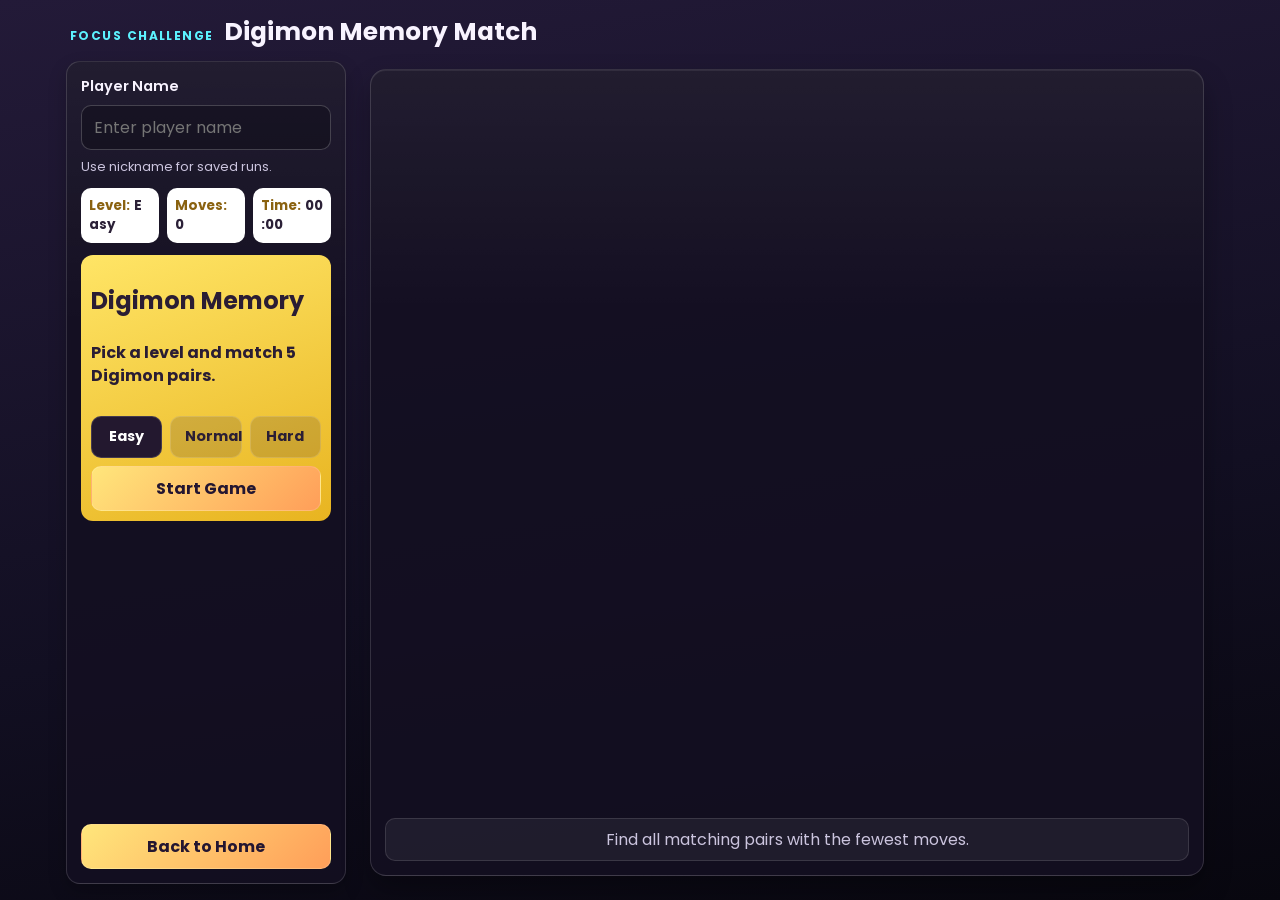
==== pages/memory.html @ 289a0cfa "Add memory game, leaderboard, css update" ====
<!DOCTYPE html>
<html lang="en">
<head>
  <meta charset="UTF-8">
  <meta name="viewport" content="width=device-width, initial-scale=1.0">
  <title>Memory Match</title>
  <link rel="stylesheet" href="../css/game.css">
</head>
<body class="game-body game-memory">
  <main class="arcade-shell">
    <!-- Page header -->
    <header class="arcade-top">
      <p class="eyebrow">Focus Challenge</p>
      <h1>Digimon Memory Match</h1>
    </header>

    <div class="arcade-layout">
      <!-- Sidebar: player input, stats, and controls -->
      <aside class="arcade-sidebar">
        <div class="player-field">
          <label for="player-name">Player Name</label>
          <input id="player-name" type="text" maxlength="20" placeholder="Enter player name" aria-describedby="memory-player-help">
          <p class="helper-text" id="memory-player-help">Use nickname for saved runs.</p>
        </div>

        <div class="stats-container" aria-label="Memory game stats">
          <div id="memory-level-badge"></div>
          <div id="moves-count"></div>
          <div id="time"></div>
        </div>

        <button id="memory-stop" class="memory-action hide" type="button">Stop Game</button>

        <div class="memory-controls" id="memory-controls">
          <div id="memory-result" aria-live="polite">Ready to test your Digimon memory?</div>
          <div class="level-picker" aria-label="Memory levels">
            <button class="level-option is-active" data-level="easy" type="button">Easy</button>
            <button class="level-option" data-level="normal" type="button">Normal</button>
            <button class="level-option" data-level="hard" type="button">Hard</button>
          </div>
          <button id="memory-start" type="button">Start Game</button>
        </div>

        <a class="back-link" href="../index.html">Back to Home</a>
      </aside>

      <!-- Stage: memory grid -->
      <section class="arcade-stage">
        <div class="stage-card">
          <div class="memory-grid tutorial-grid" id="memory-grid"></div>
          <!-- Status output -->
          <p class="status status-panel">Find all matching pairs with the fewest moves.</p>
        </div>
      </section>
    </div>
  </main>

  <script src="../js/leaderboard.js"></script>
  <script src="../js/memory.js"></script>
</body>
</html>
---- css/game.css ----
@import url("https://fonts.googleapis.com/css2?family=Poppins:wght@400;600;700&display=swap");

/* =========================
  Theme + base
   ========================= */
:root {
  --color-text: #f8f3ff;
  --color-muted: #cbc4de;
  --color-panel: rgba(20, 15, 34, 0.88);
  --color-panel-2: rgba(255, 255, 255, 0.06);
  --color-border: rgba(255, 255, 255, 0.14);
  --color-accent: #5cf2ff;
  --color-accent-2: #ff9e59;
  --color-warn: #ffd970;
  --text: var(--color-text);
  --muted: var(--color-muted);
  --panel: var(--color-panel);
  --panel-2: var(--color-panel-2);
  --border: var(--color-border);
  --accent: var(--color-accent);
  --accent-2: var(--color-accent-2);
  --warn: var(--color-warn);
  --shadow-lg: 0 14px 28px rgba(0, 0, 0, 0.3);
  --shadow-md: 0 8px 18px rgba(0, 0, 0, 0.22);
  --radius-sm: 10px;
  --radius-md: 14px;
  --radius-lg: 16px;
  --body-font: "Poppins", "Segoe UI", sans-serif;
}

* {
  box-sizing: border-box;
}

body.game-body {
  margin: 0;
  min-height: 100vh;
  color: var(--text);
  line-height: 1.45;
  font-family: var(--body-font);
  background: linear-gradient(170deg, #231a38 0%, #120f22 60%, #08070f 100%);
}

/* =========================
   Layout
   ========================= */
.arcade-shell {
  width: min(1180px, 100%);
  min-height: 100vh;
  margin: 0 auto;
  display: grid;
  grid-template-rows: auto 1fr;
  gap: 14px;
  padding: 16px;
}

.arcade-top {
  display: flex;
  align-items: baseline;
  flex-wrap: wrap;
  gap: 10px;
  padding: 2px 4px;
}

.eyebrow {
  margin: 0;
  font-size: 0.75rem;
  font-weight: 700;
  letter-spacing: 0.12em;
  text-transform: uppercase;
  color: var(--accent);
}

.arcade-top h1 {
  margin: 0;
  font-size: 1.55rem;
  line-height: 1.1;
}

.arcade-layout {
  height: 100%;
  min-height: 0;
  min-width: 0;
  display: grid;
  grid-template-columns: minmax(240px, 280px) minmax(0, 1fr);
  gap: 14px;
}

.arcade-sidebar {
  min-height: 0;
  min-width: 0;
  display: flex;
  flex-direction: column;
  gap: 12px;
  padding: 14px;
  border: 1px solid var(--border);
  border-radius: var(--radius-md);
  background: linear-gradient(180deg, rgba(255, 255, 255, 0.06), transparent 32%), var(--panel);
  box-shadow: var(--shadow-md);
  overflow: auto;
}

.arcade-stage {
  min-width: 0;
  min-height: 0;
  height: 100%;
  display: grid;
  place-items: stretch;
  padding: 8px 10px;
}

.stage-card {
  width: 100%;
  max-width: 940px;
  height: 100%;
  margin: 0 auto;
  min-height: 0;
  min-width: 0;
  display: grid;
  grid-template-rows: 1fr auto;
  gap: 12px;
  padding: 14px;
  border: 1px solid var(--border);
  border-radius: var(--radius-lg);
  background: linear-gradient(180deg, rgba(255, 255, 255, 0.06), transparent 30%), var(--panel);
  box-shadow: var(--shadow-lg), 0 1px 0 rgba(255, 255, 255, 0.07) inset;
  overflow: hidden;
}

/* =========================
   Components
   ========================= */
.player-field {
  display: grid;
  gap: 8px;
}

.player-field label {
  font-size: 0.9rem;
  font-weight: 600;
}

input {
  width: 100%;
  min-height: 42px;
  padding: 10px 12px;
  border-radius: var(--radius-sm);
  border: 1px solid rgba(255, 255, 255, 0.2);
  background: rgba(0, 0, 0, 0.24);
  color: var(--text);
  font: inherit;
  transition: border-color 0.25s ease, box-shadow 0.25s ease;
}

input:focus,
input:focus-visible {
  outline: none;
  border-color: rgba(92, 242, 255, 0.65);
  box-shadow: 0 0 0 3px rgba(92, 242, 255, 0.16);
}

.helper-text {
  margin: 0;
  color: var(--muted);
  font-size: 0.8rem;
  line-height: 1.35;
}

.hud {
  display: grid;
  gap: 8px;
}

.rps-hud {
  grid-template-columns: repeat(3, minmax(0, 1fr));
}

.status {
  margin: 0;
  padding: 9px 12px;
  border-radius: var(--radius-sm);
  border: 1px solid rgba(255, 255, 255, 0.12);
  background: var(--panel-2);
  color: var(--muted);
}

.status strong {
  color: var(--text);
}

.status-panel {
  text-align: center;
}

.game-actions {
  display: flex;
  gap: 10px;
  justify-content: center;
  flex-wrap: wrap;
}

button,
.back-link {
  min-height: 42px;
  padding: 10px 14px;
  border-radius: var(--radius-sm);
  border: 1px solid rgba(255, 255, 255, 0.15);
  background: linear-gradient(135deg, #ffe67b, var(--accent-2));
  color: #241631;
  font: inherit;
  font-weight: 700;
  text-decoration: none;
  cursor: pointer;
  transition: transform 0.22s ease, box-shadow 0.22s ease, filter 0.22s ease;
}

button:hover:not(:disabled),
.back-link:hover {
  transform: translateY(-1px);
  box-shadow: 0 8px 14px rgba(0, 0, 0, 0.2);
  filter: brightness(1.02);
}

button:active,
.back-link:active {
  transform: translateY(0) scale(0.98);
}

button:disabled {
  opacity: 0.55;
  cursor: not-allowed;
}

button:focus-visible,
.back-link:focus-visible {
  outline: 2px solid rgba(92, 242, 255, 0.8);
  outline-offset: 2px;
}

.back-link {
  text-align: center;
  margin-top: auto;
}

.hide {
  display: none !important;
}

/* =========================
   RPS
   ========================= */
.game-rps .stage-card {
  max-width: 1100px;
  margin: 0 auto;
  display: flex;
  flex-direction: column;
  align-items: center;
  justify-content: center;
  gap: 0;
}

.rps-choice {
  width: 118px;
  height: 108px;
  min-height: 108px;
  display: flex;
  flex-direction: column;
  align-items: center;
  justify-content: center;
  gap: 8px;
  padding: 10px;
  border-radius: 14px;
  background: linear-gradient(180deg, rgba(255, 255, 255, 0.12), rgba(255, 255, 255, 0.04));
  color: var(--text);
  border: 1px solid rgba(255, 255, 255, 0.24);
  transition: transform 0.22s ease, box-shadow 0.22s ease, border-color 0.22s ease;
}

.rps-choice:hover:not(:disabled),
.rps-choice:focus-visible:not(:disabled) {
  transform: translateY(-2px);
  border-color: rgba(92, 242, 255, 0.55);
  box-shadow: 0 12px 20px rgba(0, 0, 0, 0.24);
}

.rps-choice:active:not(:disabled) {
  transform: translateY(0) scale(0.97);
}

.rps-choice img {
  width: 56px;
  height: 56px;
  object-fit: contain;
}

.choice-box img {
  width: 100px;
  height: 100px;
  object-fit: contain;
}

#computer-preview {
  --rps-image-flip: -1;
  transform: scaleX(-1);
  transform-origin: center;
}

.rps-choice.is-selected {
  border-color: var(--accent);
  box-shadow: 0 0 0 3px rgba(92, 242, 255, 0.2);
}

.versus-preview {
  width: 100%;
  max-width: 980px;
  margin: 0 auto 22px;
  padding: 30px;
  border-radius: 22px;
  background: linear-gradient(
    135deg,
    rgba(90, 132, 198, 0.52),
    rgba(123, 84, 192, 0.46)
  );
  border: 1px solid rgba(255, 255, 255, 0.16);
  box-shadow: 0 22px 44px rgba(0, 0, 0, 0.34), inset 0 1px 0 rgba(255, 255, 255, 0.2);
  display: grid;
  grid-template-columns: 1fr auto 1fr;
  align-items: center;
  gap: 22px;
}

.versus-preview .choice-box {
  min-height: 148px;
  border-radius: 16px;
  display: flex;
  flex-direction: column;
  align-items: center;
  justify-content: center;
  gap: 10px;
  background: rgba(255, 255, 255, 0.11);
  border: 1px solid rgba(255, 255, 255, 0.14);
  font-size: 1.06rem;
  font-weight: 600;
  padding: 20px;
  box-shadow: inset 0 1px 0 rgba(255, 255, 255, 0.2);
}

.preview-versus {
  font-size: 2.2rem;
  font-weight: 800;
  color: #ffd166;
  display: flex;
  align-items: center;
  justify-content: center;
  min-width: 60px;
  text-shadow: 0 6px 16px rgba(0, 0, 0, 0.26);
}

.game-rps .stage-card > .rps-actions {
  width: 100%;
  max-width: 760px;
  display: flex;
  justify-content: center;
  gap: 16px;
  margin: 6px 0 14px;
  flex-wrap: nowrap;
  align-items: center;
}

.game-rps .stage-card > .status-panel {
  width: 100%;
  max-width: 920px;
  margin: 6px auto;
  text-align: center;
}

#rps-status[data-outcome="win"] {
  color: #c7ffd4;
  border-color: rgba(130, 255, 168, 0.22);
}

#rps-status[data-outcome="loss"] {
  color: #ffc7c7;
  border-color: rgba(255, 129, 129, 0.24);
}

#rps-status[data-outcome="draw"] {
  color: #ffe8aa;
  border-color: rgba(255, 217, 112, 0.24);
}

/* =========================
   Whack
   ========================= */
.whack-stage {
  position: relative;
  width: min(100%, 560px);
  margin: 0 auto;
  padding: 12px;
  border-radius: var(--radius-md);
  border: 1px solid rgba(255, 255, 255, 0.15);
  background: linear-gradient(180deg, #77d83a 0%, #4ea824 58%, #2f6f15 100%);
  box-shadow: inset 0 1px 0 rgba(255, 255, 255, 0.22);
}

.whack-grid {
  display: grid;
  grid-template-columns: repeat(3, minmax(0, 1fr));
  gap: 10px;
}

.whack-grid.is-live {
  animation: pulse 1.1s ease-in-out infinite;
}

.whack-hole {
  position: relative;
  aspect-ratio: 1 / 1;
  border: none;
  border-radius: 50%;
  background: radial-gradient(circle at 50% 35%, #814715 0%, #5f320f 58%, #3f2009 100%);
  box-shadow: inset 0 8px 16px rgba(0, 0, 0, 0.32), 0 0 0 1px rgba(255, 232, 170, 0.22);
  overflow: hidden;
  transition: transform 0.18s ease, box-shadow 0.2s ease;
}

.whack-grid.is-live .whack-hole:hover,
.whack-grid.is-live .whack-hole:focus-visible {
  box-shadow: inset 0 8px 16px rgba(0, 0, 0, 0.32), 0 0 0 2px rgba(255, 232, 170, 0.45);
}

.whack-grid.is-live .whack-hole:active {
  transform: scale(0.96);
}

.whack-hole img {
  position: absolute;
  left: 50%;
  bottom: 0;
  width: 76%;
  transform: translateX(-50%) translateY(100%);
  opacity: 0;
  filter: drop-shadow(0 6px 10px rgba(0, 0, 0, 0.52)) saturate(1.08) contrast(1.08);
  transition: transform 0.18s ease, opacity 0.18s ease;
}

.whack-hole.is-active img {
  transform: translateX(-50%) translateY(0) scale(1);
  opacity: 1;
  animation: molePop 0.26s ease-out;
}

.whack-hole.is-hiding img {
  transform: translateX(-50%) translateY(92%);
  opacity: 0;
}

.whack-hole.is-hit {
  box-shadow: inset 0 8px 16px rgba(0, 0, 0, 0.32), 0 0 0 2px rgba(92, 242, 255, 0.54);
}

.whack-hole.is-hit img {
  transform: translateX(-50%) translateY(100%) scale(0.8);
  opacity: 0;
}

#whack-time.is-urgent {
  color: #ffd0ab;
  animation: blink 0.8s linear infinite;
}

.hammer-cursor {
  position: absolute;
  top: 0;
  left: 0;
  width: 102px;
  height: 112px;
  pointer-events: none;
  background: url("../assets/hammer.png") center / contain no-repeat;
  transform: translate(-22%, -26%) rotate(20deg);
  transition: transform 0.12s ease;
}

.hammer-cursor.hide {
  opacity: 0;
}

.hammer-cursor.is-active {
  transform: translate(-22%, -26%) rotate(-24deg) scale(0.95);
}

/* =========================
   Memory
   ========================= */
.memory-grid,
.tutorial-grid {
  width: min(100%, 520px);
  margin: 0 auto;
  display: grid;
  grid-template-columns: repeat(4, minmax(0, 1fr));
  gap: 8px;
  perspective: 1000px;
  align-content: center;
}

.card-container {
  position: relative;
  aspect-ratio: 1 / 1;
  min-height: 0;
  padding: 0;
  border: none;
  border-radius: 10px;
  background: transparent;
  appearance: none;
  transform-style: preserve-3d;
  transition: transform 0.35s ease;
  cursor: pointer;
}

.card-container:hover:not(.flipped):not(.matched) {
  transform: translateY(-1px);
  filter: drop-shadow(0 6px 10px rgba(0, 0, 0, 0.18));
}

.card-before,
.card-after {
  position: absolute;
  inset: 0;
  border-radius: 10px;
  display: flex;
  align-items: center;
  justify-content: center;
  backface-visibility: hidden;
  -webkit-backface-visibility: hidden;
  transition: transform 0.35s ease;
}

.card-before {
  background: linear-gradient(145deg, #ffe566 0%, #e4b52a 100%);
  color: #261734;
  font-size: 1.65rem;
  font-weight: 700;
  transform: rotateY(0deg);
  z-index: 2;
}

.card-after {
  background: #fff;
  transform: rotateY(180deg);
  padding: 6px;
  z-index: 1;
}

.card-after img.image {
  display: block;
  width: 100%;
  height: 100%;
  object-fit: contain;
}

.card-container.flipped .card-before,
.card-container.matched .card-before {
  transform: rotateY(-180deg);
}

.card-container.flipped .card-after,
.card-container.matched .card-after {
  transform: rotateY(0deg);
}

.card-container.matched {
  box-shadow: 0 0 0 2px rgba(255, 217, 112, 0.45);
}

.stats-container > div {
  min-width: 0;
  padding: 8px;
  border-radius: 10px;
  background: #fff;
  color: #2b2037;
  font-size: 0.84rem;
  font-weight: 700;
  overflow-wrap: anywhere;
}

.stats-container,
.level-picker {
  display: grid;
  grid-template-columns: repeat(3, minmax(0, 1fr));
  gap: 8px;
}

.stats-container span {
  margin-right: 4px;
  color: #8a6210;
}

.memory-controls {
  display: grid;
  gap: 8px;
  padding: 10px;
  border-radius: 12px;
  background: linear-gradient(160deg, #ffe566 0%, #e8b420 100%);
  color: #2a1d34;
}

.memory-action {
  background: #111;
  color: #fff;
}

.level-option {
  background: rgba(39, 28, 51, 0.16);
  color: #2a1e35;
  font-size: 0.9rem;
  line-height: 1.1;
}

.level-option.is-active {
  background: #23182f;
  color: #fff;
}

/* =========================
   Animations + utilities
   ========================= */
.is-pulsing {
  animation: pulse 0.3s ease;
}

.animate-pop {
  animation: pulse 0.3s ease;
}

.versus-preview.is-dueling .preview-versus {
  animation: blink 0.45s linear infinite;
}

.versus-preview.is-resolving .preview-token {
  animation: pulse 0.35s ease;
}

.versus-preview.is-dueling.is-duel-shake .preview-token:first-child img {
  animation: shakeA 0.8s linear both;
}

.versus-preview.is-dueling.is-duel-shake .preview-token:last-child img {
  animation: shakeB 0.8s linear both;
}

@keyframes pulse {
  0% { transform: scale(1); }
  50% { transform: scale(1.04); }
  100% { transform: scale(1); }
}

@keyframes blink {
  0%, 100% { opacity: 1; }
  50% { opacity: 0.45; }
}

@keyframes shakeA {
  0% { transform: scaleX(var(--rps-image-flip, 1)) rotate(30deg); }
  25% { transform: scaleX(var(--rps-image-flip, 1)) rotate(-30deg); }
  50% { transform: scaleX(var(--rps-image-flip, 1)) rotate(30deg); }
  75% { transform: scaleX(var(--rps-image-flip, 1)) rotate(-30deg); }
  100% { transform: scaleX(var(--rps-image-flip, 1)) rotate(0); }
}

@keyframes shakeB {
  0% { transform: scaleX(var(--rps-image-flip, 1)) rotate(-30deg); }
  25% { transform: scaleX(var(--rps-image-flip, 1)) rotate(30deg); }
  50% { transform: scaleX(var(--rps-image-flip, 1)) rotate(-30deg); }
  75% { transform: scaleX(var(--rps-image-flip, 1)) rotate(30deg); }
  100% { transform: scaleX(var(--rps-image-flip, 1)) rotate(0); }
}

@keyframes molePop {
  0% { transform: translateX(-50%) translateY(100%) scale(0.82); opacity: 0; }
  65% { transform: translateX(-50%) translateY(-4%) scale(1.05); opacity: 1; }
  100% { transform: translateX(-50%) translateY(0) scale(1); opacity: 1; }
}

/* =========================
   Responsive
   ========================= */
@media (max-width: 1024px) {
  body.game-body {
    height: auto;
    overflow: auto;
  }

  .arcade-shell {
    height: auto;
    min-height: 100vh;
  }

  .arcade-layout {
    grid-template-columns: 1fr;
  }

  .arcade-sidebar {
    order: 2;
  }

  .arcade-stage {
    order: 1;
    min-height: 420px;
    padding: 0;
  }

  .stage-card {
    min-height: 420px;
  }

  .memory-grid,
  .tutorial-grid {
    grid-template-columns: repeat(3, minmax(0, 1fr));
  }
}

@media (max-width: 760px) {
  .arcade-shell {
    padding: 10px;
  }

  .arcade-top {
    flex-direction: column;
    gap: 4px;
  }

  .rps-hud,
  .stats-container,
  .level-picker {
    grid-template-columns: 1fr;
  }

  .game-rps .stage-card > .game-actions {
    flex-wrap: wrap;
  }

  .rps-choice {
    width: 100%;
    max-width: 200px;
  }

  .versus-preview {
    grid-template-columns: 1fr;
  }

  .hammer-cursor {
    display: none;
  }
}
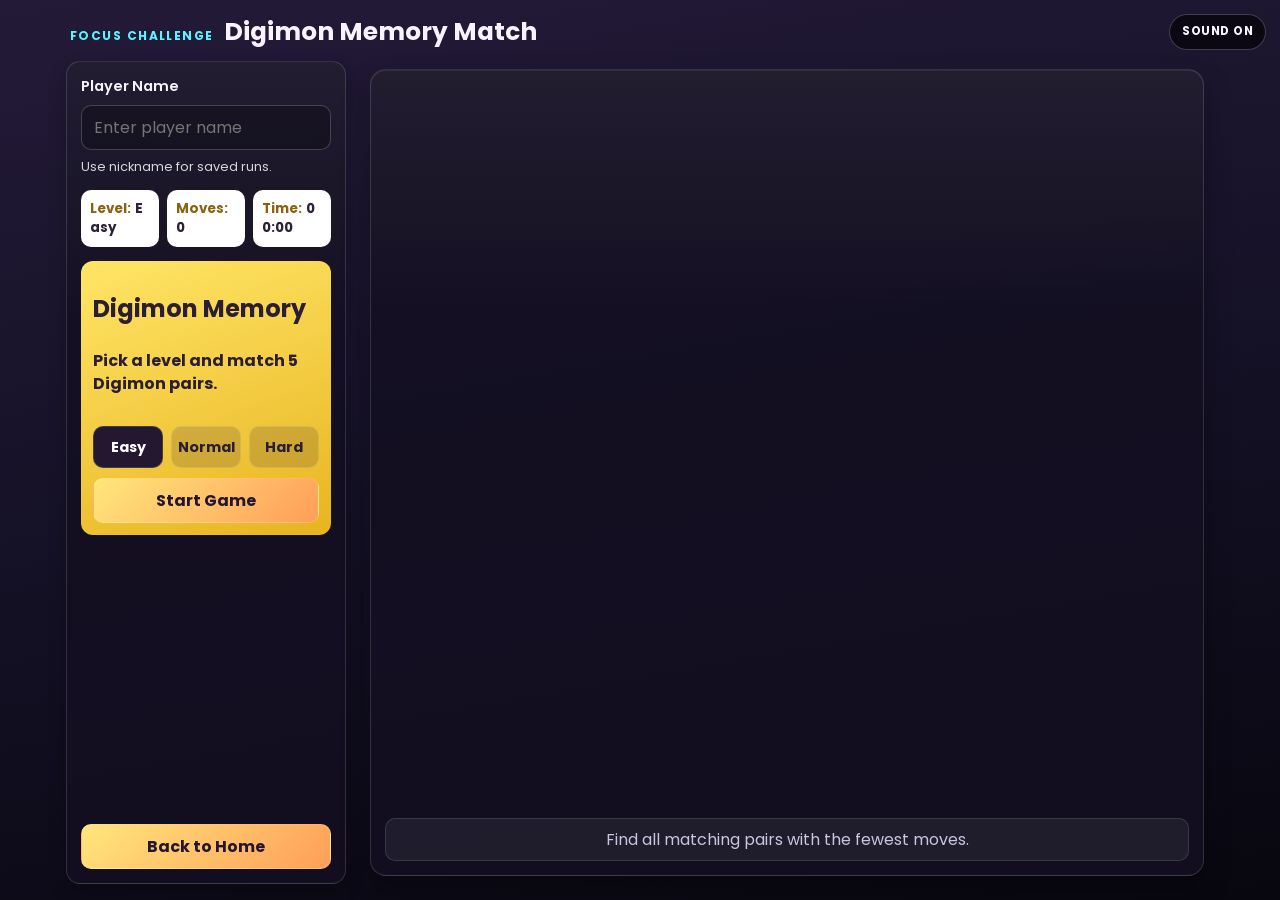
==== commit 26323a8f: "Add sound, animation, win/lose state" ====
--- a/pages/memory.html
+++ b/pages/memory.html
@@ -6,20 +6,21 @@
   <title>Memory Match</title>
   <link rel="stylesheet" href="../css/game.css">
 </head>
+
 <body class="game-body game-memory">
   <main class="arcade-shell">
-    <!-- Page header -->
+    <!-- HEADER -->
     <header class="arcade-top">
       <p class="eyebrow">Focus Challenge</p>
       <h1>Digimon Memory Match</h1>
     </header>
 
     <div class="arcade-layout">
-      <!-- Sidebar: player input, stats, and controls -->
+      <!-- SIDEBAR : PLAYER INPUT, STATS, AND CONTROLS -->
       <aside class="arcade-sidebar">
         <div class="player-field">
           <label for="player-name">Player Name</label>
-          <input id="player-name" type="text" maxlength="20" placeholder="Enter player name" aria-describedby="memory-player-help">
+          <input id="player-name" type="text" maxlength="20" placeholder="Enter player name" aria-describedby="memory-player-help" required>
           <p class="helper-text" id="memory-player-help">Use nickname for saved runs.</p>
         </div>
 
@@ -32,6 +33,7 @@
         <button id="memory-stop" class="memory-action hide" type="button">Stop Game</button>
 
         <div class="memory-controls" id="memory-controls">
+          <!-- LEVEL CHOSEN -->
           <div id="memory-result" aria-live="polite">Ready to test your Digimon memory?</div>
           <div class="level-picker" aria-label="Memory levels">
             <button class="level-option is-active" data-level="easy" type="button">Easy</button>
@@ -44,7 +46,7 @@
         <a class="back-link" href="../index.html">Back to Home</a>
       </aside>
 
-      <!-- Stage: memory grid -->
+      <!-- GAME STAGE : MEMORY GRID -->
       <section class="arcade-stage">
         <div class="stage-card">
           <div class="memory-grid tutorial-grid" id="memory-grid"></div>
@@ -55,6 +57,7 @@
     </div>
   </main>
 
+  <script src="../js/audio.js"></script>
   <script src="../js/leaderboard.js"></script>
   <script src="../js/memory.js"></script>
 </body>
--- a/css/game.css
+++ b/css/game.css
@@ -26,6 +26,12 @@
   --radius-md: 14px;
   --radius-lg: 16px;
   --body-font: "Poppins", "Segoe UI", sans-serif;
+  --result-ease: ease-in-out;
+  --result-burst-ms: 0.72s;
+  --result-soft-border: rgba(255, 255, 255, 0.2);
+  --result-success: #c7ffd4;
+  --result-end: #ffc7c7;
+  --result-neutral: #ffe8aa;
 }
 
 * {
@@ -91,7 +97,7 @@
   min-width: 0;
   display: flex;
   flex-direction: column;
-  gap: 12px;
+  gap: 14px;
   padding: 14px;
   border: 1px solid var(--border);
   border-radius: var(--radius-md);
@@ -161,7 +167,7 @@
 
 .helper-text {
   margin: 0;
-  color: var(--muted);
+  color: rgba(255, 255, 255, 0.82);
   font-size: 0.8rem;
   line-height: 1.35;
 }
@@ -188,8 +194,48 @@
   color: var(--text);
 }
 
+.status-subline {
+  display: inline-block;
+  margin-top: 4px;
+  font-size: 0.82em;
+  color: rgba(255, 255, 255, 0.9);
+}
+
+.result-action-hint {
+  opacity: 0.96;
+}
+
+/* Shared result states across all games */
+.result-state-success {
+  color: var(--result-success);
+  border-color: rgba(130, 255, 168, 0.26);
+}
+
+.result-state-end {
+  color: var(--result-end);
+  border-color: rgba(255, 129, 129, 0.28);
+}
+
+.result-state-neutral {
+  color: var(--result-neutral);
+  border-color: rgba(255, 217, 112, 0.28);
+}
+
+.result-state-complete {
+  color: #fff5c4;
+  text-shadow: 0 0 10px rgba(255, 225, 122, 0.2);
+}
+
+.result-burst {
+  animation: resultTextCelebrate var(--result-burst-ms) var(--result-ease);
+}
+
 .status-panel {
   text-align: center;
+}
+
+.status.is-result-emphasis {
+  animation: resultTextCelebrate 0.68s var(--result-ease);
 }
 
 .game-actions {
@@ -216,14 +262,14 @@
 
 button:hover:not(:disabled),
 .back-link:hover {
-  transform: translateY(-1px);
-  box-shadow: 0 8px 14px rgba(0, 0, 0, 0.2);
+  transform: translateY(-1px) scale(1.005);
+  box-shadow: 0 6px 12px rgba(0, 0, 0, 0.18);
   filter: brightness(1.02);
 }
 
 button:active,
 .back-link:active {
-  transform: translateY(0) scale(0.98);
+  transform: translateY(0) scale(0.99);
 }
 
 button:disabled {
@@ -240,6 +286,33 @@
 .back-link {
   text-align: center;
   margin-top: auto;
+}
+
+.audio-toggle {
+  position: fixed;
+  top: 14px;
+  right: 14px;
+  min-height: 36px;
+  padding: 8px 12px;
+  border-radius: 999px;
+  border: 1px solid rgba(255, 255, 255, 0.22);
+  background: rgba(7, 6, 14, 0.78);
+  color: var(--text);
+  font: inherit;
+  font-size: 0.74rem;
+  font-weight: 700;
+  letter-spacing: 0.04em;
+  text-transform: uppercase;
+  cursor: pointer;
+  z-index: 30;
+  backdrop-filter: blur(10px);
+  transition: transform 0.2s ease, border-color 0.2s ease;
+}
+
+.audio-toggle:hover,
+.audio-toggle:focus-visible {
+  transform: translateY(-1px);
+  border-color: rgba(92, 242, 255, 0.8);
 }
 
 .hide {
@@ -278,13 +351,13 @@
 
 .rps-choice:hover:not(:disabled),
 .rps-choice:focus-visible:not(:disabled) {
-  transform: translateY(-2px);
+  transform: translateY(-1px);
   border-color: rgba(92, 242, 255, 0.55);
-  box-shadow: 0 12px 20px rgba(0, 0, 0, 0.24);
+  box-shadow: 0 8px 14px rgba(0, 0, 0, 0.2);
 }
 
 .rps-choice:active:not(:disabled) {
-  transform: translateY(0) scale(0.97);
+  transform: translateY(0) scale(0.99);
 }
 
 .rps-choice img {
@@ -345,6 +418,10 @@
   box-shadow: inset 0 1px 0 rgba(255, 255, 255, 0.2);
 }
 
+.versus-preview .preview-token {
+  transition: transform 0.45s ease-in-out, filter 0.45s ease-in-out, opacity 0.45s ease-in-out;
+}
+
 .preview-versus {
   font-size: 2.2rem;
   font-weight: 800;
@@ -376,17 +453,57 @@
 
 #rps-status[data-outcome="win"] {
   color: #c7ffd4;
+  font-weight: 700;
   border-color: rgba(130, 255, 168, 0.22);
 }
 
 #rps-status[data-outcome="loss"] {
   color: #ffc7c7;
+  font-weight: 700;
   border-color: rgba(255, 129, 129, 0.24);
 }
 
 #rps-status[data-outcome="draw"] {
   color: #ffe8aa;
+  font-weight: 700;
   border-color: rgba(255, 217, 112, 0.24);
+}
+
+.versus-preview.result-win .preview-token:first-child {
+  transform: scale(1.03);
+  filter: drop-shadow(0 0 12px rgba(130, 255, 168, 0.32));
+}
+
+.versus-preview.result-win .preview-token:last-child {
+  opacity: 0.72;
+  filter: saturate(0.85);
+}
+
+.versus-preview.result-loss .preview-token:last-child {
+  transform: scale(1.03);
+  filter: drop-shadow(0 0 12px rgba(255, 129, 129, 0.32));
+}
+
+.versus-preview.result-loss .preview-token:first-child {
+  opacity: 0.68;
+  filter: saturate(0.82);
+}
+
+.versus-preview.result-loss .preview-token:first-child img {
+  animation: shakeSoft 0.5s ease-in-out;
+}
+
+.versus-preview.result-draw .preview-token {
+  animation: drawPulse 0.56s ease-in-out;
+  box-shadow: inset 0 0 0 1px rgba(255, 225, 122, 0.3);
+}
+
+.versus-preview.result-draw .preview-versus {
+  animation: drawPulse 0.56s ease-in-out;
+}
+
+.versus-preview.result-burst .preview-token {
+  animation: resultBurst 0.7s var(--result-ease);
 }
 
 /* =========================
@@ -403,14 +520,78 @@
   box-shadow: inset 0 1px 0 rgba(255, 255, 255, 0.22);
 }
 
+.whack-stage,
+.whack-stage * {
+  cursor: none !important;
+}
+
+.whack-result-card,
+.whack-result-card * {
+  cursor: auto !important;
+}
+
 .whack-grid {
   display: grid;
   grid-template-columns: repeat(3, minmax(0, 1fr));
   gap: 10px;
+  transition: opacity 0.35s ease-in-out, filter 0.35s ease-in-out;
 }
 
 .whack-grid.is-live {
   animation: pulse 1.1s ease-in-out infinite;
+}
+
+/* Keep result readable by reducing grid emphasis on game over. */
+.whack-grid.is-game-over {
+  opacity: 0.58;
+  filter: saturate(0.78) brightness(0.86);
+}
+
+.whack-result-card {
+  position: absolute;
+  top: 50%;
+  left: 50%;
+  width: min(320px, calc(100% - 24px));
+  transform: translate(-50%, -50%);
+  padding: 14px 14px 12px;
+  border-radius: 14px;
+  border: 1px solid rgba(255, 225, 122, 0.38);
+  background: linear-gradient(180deg, rgba(255, 255, 255, 0.12), rgba(30, 18, 8, 0.95));
+  box-shadow: 0 12px 24px rgba(0, 0, 0, 0.34), 0 0 16px rgba(255, 225, 122, 0.2);
+  text-align: center;
+  z-index: 4;
+}
+
+.whack-result-card.is-visible {
+  animation: resultCardIn 0.72s ease-in-out;
+}
+
+.whack-result-title {
+  margin: 0;
+  color: #fff6d2;
+  font-size: 1.08rem;
+  font-weight: 700;
+  letter-spacing: 0.04em;
+  text-transform: uppercase;
+}
+
+.whack-result-score {
+  margin: 6px 0 0;
+  color: #fff1ba;
+  font-size: 1.15rem;
+  font-weight: 700;
+  animation: scoreShine 0.72s ease-in-out;
+}
+
+.whack-result-best {
+  margin: 4px 0 10px;
+  color: rgba(255, 255, 255, 0.86);
+  font-size: 0.86rem;
+}
+
+.whack-result-card #whack-play-again {
+  min-height: 38px;
+  padding: 8px 14px;
 }
 
 .whack-hole {
@@ -464,9 +645,33 @@
   opacity: 0;
 }
 
+.whack-stage.is-game-over .whack-hole {
+  pointer-events: none;
+}
+
 #whack-time.is-urgent {
   color: #ffd0ab;
   animation: blink 0.8s linear infinite;
+}
+
+#whack-score.is-game-over-pop {
+  color: #fff0b8;
+  animation: scorePop 0.65s ease-in-out;
+}
+
+#whack-score.is-game-over-state {
+  color: #fff0b8;
+}
+
+#whack-status.is-game-over-panel {
+  border-color: rgba(255, 225, 122, 0.62);
+  box-shadow: 0 0 0 1px rgba(255, 225, 122, 0.24), 0 0 16px rgba(255, 225, 122, 0.18);
+  animation: resultGlow 0.75s ease-in-out;
+}
+
+#whack-status.is-game-over-state {
+  border-color: rgba(255, 225, 122, 0.42);
+  box-shadow: 0 0 0 1px rgba(255, 225, 122, 0.22);
 }
 
 .hammer-cursor {
@@ -487,6 +692,10 @@
 
 .hammer-cursor.is-active {
   transform: translate(-22%, -26%) rotate(-24deg) scale(0.95);
+}
+
+.whack-stage.is-game-over .hammer-cursor {
+  opacity: 0;
 }
 
 /* =========================
@@ -513,13 +722,18 @@
   background: transparent;
   appearance: none;
   transform-style: preserve-3d;
-  transition: transform 0.35s ease;
+  transition: transform 0.4s ease-in-out, filter 0.3s ease-in-out, box-shadow 0.3s ease-in-out;
   cursor: pointer;
 }
 
 .card-container:hover:not(.flipped):not(.matched) {
   transform: translateY(-1px);
-  filter: drop-shadow(0 6px 10px rgba(0, 0, 0, 0.18));
+  filter: drop-shadow(0 4px 8px rgba(0, 0, 0, 0.14));
+}
+
+.card-container:focus-visible {
+  outline: 2px solid rgba(92, 242, 255, 0.8);
+  outline-offset: 2px;
 }
 
 .card-before,
@@ -568,13 +782,34 @@
   transform: rotateY(0deg);
 }
 
+.card-container.flipped:not(.matched) {
+  box-shadow: 0 0 0 2px rgba(92, 242, 255, 0.26);
+  filter: drop-shadow(0 5px 10px rgba(92, 242, 255, 0.14));
+}
+
 .card-container.matched {
   box-shadow: 0 0 0 2px rgba(255, 217, 112, 0.45);
 }
 
+.card-container.is-match-burst {
+  animation: cardMatchBurst 0.55s ease-in-out;
+}
+
+.card-container.is-mismatch-soft {
+  filter: saturate(0.82) brightness(0.94);
+}
+
+.memory-grid.is-complete-highlight {
+  box-shadow: inset 0 0 0 1px rgba(130, 255, 168, 0.34), 0 0 14px rgba(130, 255, 168, 0.12);
+}
+
+.memory-grid.is-complete-burst {
+  animation: memoryBoardWin 0.7s ease-in-out;
+}
+
 .stats-container > div {
   min-width: 0;
-  padding: 8px;
+  padding: 9px;
   border-radius: 10px;
   background: #fff;
   color: #2b2037;
@@ -597,23 +832,45 @@
 
 .memory-controls {
   display: grid;
-  gap: 8px;
-  padding: 10px;
+  gap: 10px;
+  padding: 12px;
   border-radius: 12px;
   background: linear-gradient(160deg, #ffe566 0%, #e8b420 100%);
   color: #2a1d34;
 }
 
+#memory-result.is-memory-result-celebrate {
+  animation: resultTextCelebrate 0.78s ease-in-out;
+}
+
 .memory-action {
   background: #111;
   color: #fff;
 }
 
 .level-option {
+  display: inline-flex;
+  align-items: center;
+  justify-content: center;
+  min-height: 42px;
+  padding: 10px 12px;
   background: rgba(39, 28, 51, 0.16);
   color: #2a1e35;
   font-size: 0.9rem;
-  line-height: 1.1;
+  font-weight: 700;
+  line-height: 1;
+  text-align: center;
+}
+
+.level-option:hover,
+.level-option:focus-visible,
+.level-option:active,
+.level-option.is-active:hover,
+.level-option.is-active:focus-visible,
+.level-option.is-active:active {
+  transform: none;
+  box-shadow: none;
+  filter: none;
 }
 
 .level-option.is-active {
@@ -625,32 +882,32 @@
    Animations + utilities
    ========================= */
 .is-pulsing {
-  animation: pulse 0.3s ease;
+  animation: pulse 0.42s ease-in-out;
 }
 
 .animate-pop {
-  animation: pulse 0.3s ease;
+  animation: pulse 0.42s ease-in-out;
 }
 
 .versus-preview.is-dueling .preview-versus {
-  animation: blink 0.45s linear infinite;
+  animation: blink 0.7s ease-in-out infinite;
 }
 
 .versus-preview.is-resolving .preview-token {
-  animation: pulse 0.35s ease;
+  animation: pulse 0.45s ease-in-out;
 }
 
 .versus-preview.is-dueling.is-duel-shake .preview-token:first-child img {
-  animation: shakeA 0.8s linear both;
+  animation: shakeA 0.95s ease-in-out both;
 }
 
 .versus-preview.is-dueling.is-duel-shake .preview-token:last-child img {
-  animation: shakeB 0.8s linear both;
+  animation: shakeB 0.95s ease-in-out both;
 }
 
 @keyframes pulse {
   0% { transform: scale(1); }
-  50% { transform: scale(1.04); }
+  50% { transform: scale(1.02); }
   100% { transform: scale(1); }
 }
 
@@ -679,6 +936,113 @@
   0% { transform: translateX(-50%) translateY(100%) scale(0.82); opacity: 0; }
   65% { transform: translateX(-50%) translateY(-4%) scale(1.05); opacity: 1; }
   100% { transform: translateX(-50%) translateY(0) scale(1); opacity: 1; }
+}
+
+@keyframes shakeSoft {
+  0%, 100% { transform: scaleX(var(--rps-image-flip, 1)) translateX(0); }
+  25% { transform: scaleX(var(--rps-image-flip, 1)) translateX(-3px); }
+  75% { transform: scaleX(var(--rps-image-flip, 1)) translateX(3px); }
+}
+
+@keyframes drawPulse {
+  0%, 100% { transform: scale(1); }
+  50% { transform: scale(1.015); }
+}
+
+@keyframes scorePop {
+  0%, 100% { transform: scale(1); }
+  40% { transform: scale(1.12); }
+}
+
+@keyframes resultGlow {
+  0%, 100% { box-shadow: 0 0 0 1px rgba(255, 225, 122, 0.24), 0 0 10px rgba(255, 225, 122, 0.12); }
+  50% { box-shadow: 0 0 0 1px rgba(255, 225, 122, 0.34), 0 0 18px rgba(255, 225, 122, 0.2); }
+}
+
+@keyframes memoryBoardWin {
+  0%, 100% {
+    transform: scale(1);
+    box-shadow: inset 0 0 0 1px rgba(255, 255, 255, 0.08);
+  }
+  50% {
+    transform: scale(1.012);
+    box-shadow: inset 0 0 0 1px rgba(130, 255, 168, 0.42), 0 0 20px rgba(130, 255, 168, 0.14);
+  }
+}
+
+@keyframes resultTextCelebrate {
+  0%, 100% {
+    transform: scale(1);
+    filter: none;
+  }
+  50% {
+    transform: scale(1.02);
+    filter: drop-shadow(0 0 8px rgba(255, 225, 122, 0.32));
+  }
+}
+
+@keyframes resultBurst {
+  0%, 100% { transform: scale(1); }
+  50% { transform: scale(1.025); }
+}
+
+@keyframes resultCardIn {
+  0% {
+    opacity: 0;
+    transform: translate(-50%, -46%) scale(0.97);
+  }
+  100% {
+    opacity: 1;
+    transform: translate(-50%, -50%) scale(1);
+  }
+}
+
+@keyframes scoreShine {
+  0%, 100% {
+    text-shadow: none;
+  }
+  50% {
+    text-shadow: 0 0 10px rgba(255, 225, 122, 0.38);
+  }
+}
+
+@keyframes cardMatchBurst {
+  0%, 100% {
+    transform: scale(1);
+    box-shadow: 0 0 0 2px rgba(255, 217, 112, 0.45);
+  }
+  50% {
+    transform: scale(1.045);
+    box-shadow: 0 0 0 2px rgba(255, 217, 112, 0.68), 0 0 14px rgba(255, 225, 122, 0.22);
+  }
+}
+
+/* Reduced motion: keep state colors/glows, remove burst movement */
+@media (prefers-reduced-motion: reduce) {
+  .is-pulsing,
+  .animate-pop,
+  .status.is-result-emphasis,
+  .versus-preview.result-burst .preview-token,
+  .versus-preview.result-loss .preview-token:first-child img,
+  .versus-preview.result-draw .preview-token,
+  .versus-preview.result-draw .preview-versus,
+  #whack-score.is-game-over-pop,
+  #whack-status.is-game-over-panel,
+  .whack-result-card.is-visible,
+  .whack-result-score,
+  .card-container.is-match-burst,
+  .memory-grid.is-complete-burst,
+  #memory-result.is-memory-result-celebrate {
+    animation: none !important;
+  }
+
+  .versus-preview .preview-token,
+  .rps-choice,
+  .whack-grid,
+  .whack-hole,
+  .card-container {
+    transition-duration: 0.01ms !important;
+  }
 }
 
 /* =========================
@@ -751,4 +1115,12 @@
   .hammer-cursor {
     display: none;
   }
-}
+
+  .audio-toggle {
+    top: 10px;
+    right: 10px;
+    min-height: 32px;
+    padding-inline: 10px;
+    font-size: 0.68rem;
+  }
+}
